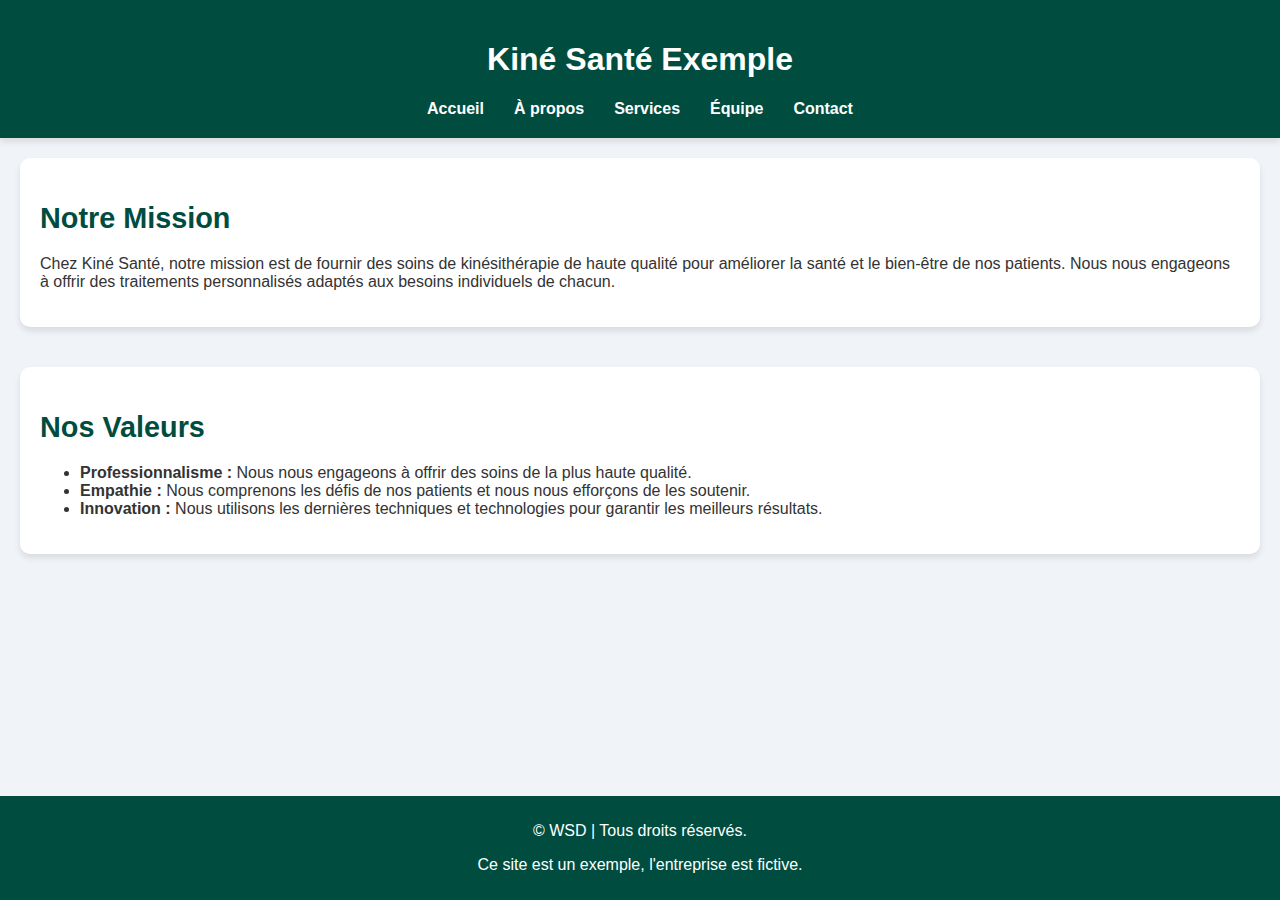
==== html/about.html @ e0ce2180 "IC-01" ====
<!DOCTYPE html>
<html lang="fr">
<head>
    <meta charset="UTF-8">
    <meta name="viewport" content="width=device-width, initial-scale=1.0">
    <title>À propos - Kiné Santé</title>
    <meta name="description" content="En savoir plus sur Kiné Santé, notre mission et nos valeurs.">
    <meta name="keywords" content="kinésithérapie, mission, valeurs">
    <meta name="author" content="Kiné Santé Exemple">
    <link rel="stylesheet" href="../css/styles.css">
</head>
<body>
    <div class="wrapper">
        <header>
            <h1>Kiné Santé Exemple</h1>
            <nav>
                <ul>
                    <li><a href="../index.html">Accueil</a></li>
                    <li><a href="about.html">À propos</a></li>
                    <li><a href="services.html">Services</a></li>
                    <li><a href="team.html">Équipe</a></li>
                    <li><a href="contact.html">Contact</a></li>
                </ul>
            </nav>
        </header>
        <div class="content">
            <section>
                <h2>Notre Mission</h2>
                <p>Chez Kiné Santé, notre mission est de fournir des soins de kinésithérapie de haute qualité pour améliorer la santé et le bien-être de nos patients. Nous nous engageons à offrir des traitements personnalisés adaptés aux besoins individuels de chacun.</p>
            </section>
            <section>
                <h2>Nos Valeurs</h2>
                <ul>
                    <li><strong>Professionnalisme :</strong> Nous nous engageons à offrir des soins de la plus haute qualité.</li>
                    <li><strong>Empathie :</strong> Nous comprenons les défis de nos patients et nous nous efforçons de les soutenir.</li>
                    <li><strong>Innovation :</strong> Nous utilisons les dernières techniques et technologies pour garantir les meilleurs résultats.</li>
                </ul>
            </section>
        </div>
        <footer>
            <p>&copy; WSD | Tous droits réservés.</p>
            <p>Ce site est un exemple, l'entreprise est fictive.</p>
        </footer>
    </div>
</body>
</html>
---- css/styles.css ----
body {
    font-family: 'Roboto', sans-serif;
    background-color: #f0f4f8;
    color: #333;
    margin: 0;
    display: flex;
    flex-direction: column;
    min-height: 100vh;
}

.wrapper {
    flex: 1;
    display: flex;
    flex-direction: column;
}

header {
    background: #004d40;
    color: #fff;
    padding: 20px;
    text-align: center;
    box-shadow: 0 4px 6px rgba(0, 0, 0, 0.1);
}

header nav ul {
    list-style: none;
    padding: 0;
    margin: 0;
    display: flex;
    justify-content: center;
}

header nav ul li {
    margin: 0 15px;
}

header nav ul li a {
    color: #fff;
    text-decoration: none;
    font-weight: bold;
    transition: color 0.3s ease;
}

header nav ul li a:hover {
    color: #80cbc4;
}

.content {
    flex: 1;
    padding: 20px;
}

.hero-image {
    width: 100%;
    max-height: 400px; /* Limite la hauteur maximale de l'image */
    height: auto;
    border-radius: 10px;
    margin-bottom: 20px;
    box-shadow: 0 4px 6px rgba(0, 0, 0, 0.1);
}

section {
    margin-bottom: 40px;
    background: #fff;
    padding: 20px;
    border-radius: 10px;
    box-shadow: 0 4px 6px rgba(0, 0, 0, 0.1);
}

h2 {
    color: #004d40;
    font-size: 1.8em;
    margin-bottom: 20px;
}

.gallery {
    display: flex;
    flex-wrap: wrap;
    gap: 10px;
}

.gallery img {
    width: calc(33.333% - 10px);
    height: auto;
    border-radius: 10px;
    box-shadow: 0 4px 6px rgba(0, 0, 0, 0.1);
}

.buttons {
    display: flex;
    justify-content: center;
    gap: 20px;
    flex-wrap: wrap;
    margin-top: 20px;
}

.button {
    background-color: #004d40;
    color: #fff;
    padding: 10px 20px;
    text-align: center;
    text-decoration: none;
    border-radius: 5px;
    transition: background-color 0.3s ease;
}

.button:hover {
    background-color: #80cbc4;
}

footer {
    background: #004d40;
    color: #fff;
    text-align: center;
    padding: 10px 0;
    margin-top: auto;
}

footer a {
    color: #80cbc4;
    text-decoration: none;
    transition: color 0.3s ease;
}

footer a:hover {
    color: #fff;
}

#contact form {
    display: flex;
    flex-direction: column;
    max-width: 500px;
    margin: auto;
}

#contact form label {
    margin-top: 10px;
}

#contact form input, #contact form textarea {
    padding: 10px;
    margin-top: 5px;
    border: 1px solid #ccc;
    border-radius: 5px;
}

#contact form button {
    background: #004d40;
    color: #fff;
    padding: 10px;
    margin-top: 10px;
    border: none;
    cursor: pointer;
    border-radius: 5px;
    transition: background-color 0.3s ease;
}

#contact form button:hover {
    background-color: #80cbc4;
}

@media (max-width: 768px) {
    .gallery img {
        width: calc(50% - 10px);
    }

    .buttons {
        flex-direction: column;
        align-items: center;
    }

    .button {
        width: 100%;
        text-align: center;
    }
}

@media (max-width: 480px) {
    header h1 {
        font-size: 24px;
    }

    section {
        padding: 10px;
    }

    .gallery img {
        width: 100%;
    }
}
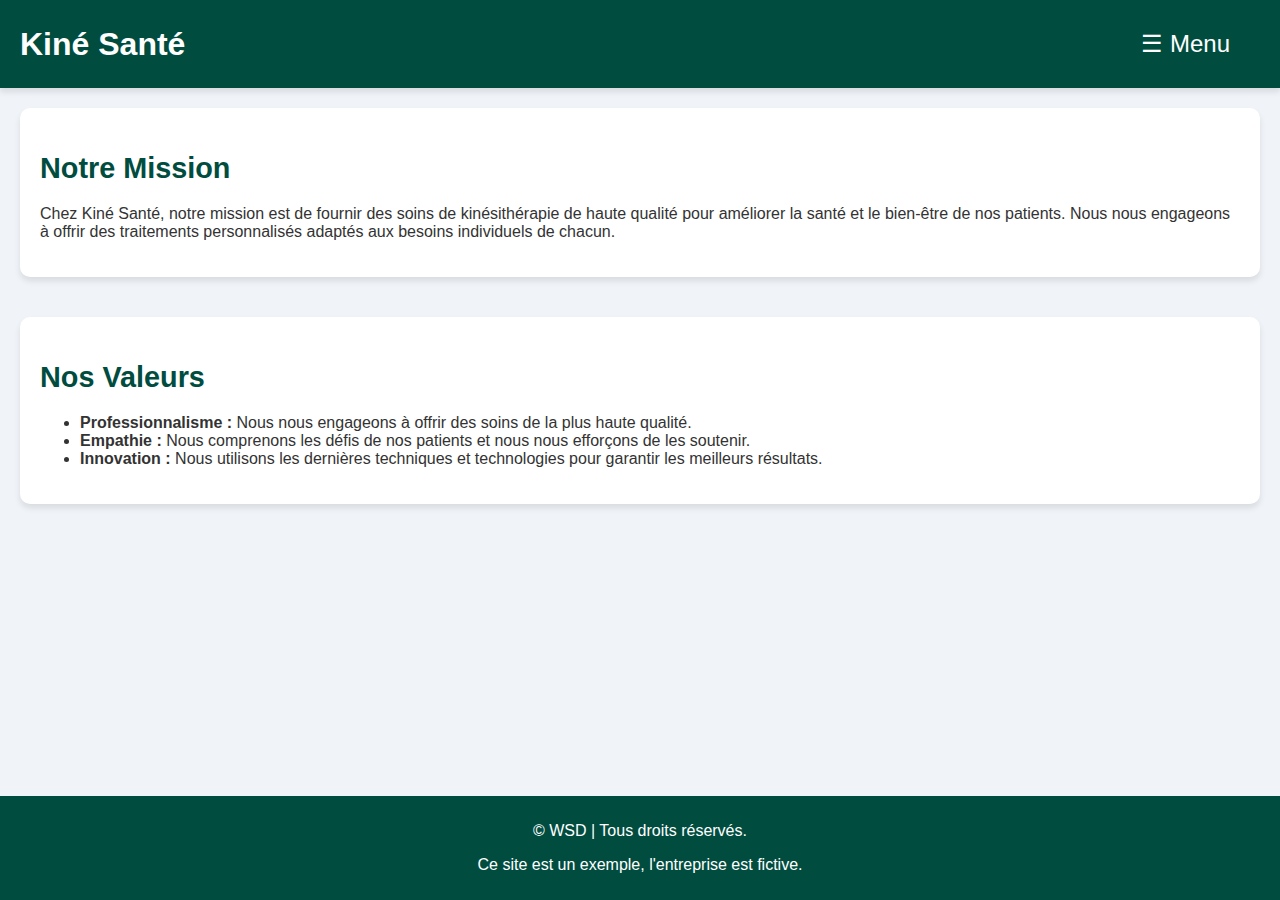
==== commit bfaffa38: "update" ====
--- a/html/about.html
+++ b/html/about.html
@@ -8,21 +8,22 @@
     <meta name="keywords" content="kinésithérapie, mission, valeurs">
     <meta name="author" content="Kiné Santé Exemple">
     <link rel="stylesheet" href="../css/styles.css">
+    <script src="../js/script.js" defer></script>
 </head>
 <body>
     <div class="wrapper">
         <header>
-            <h1>Kiné Santé Exemple</h1>
-            <nav>
-                <ul>
-                    <li><a href="../index.html">Accueil</a></li>
-                    <li><a href="about.html">À propos</a></li>
-                    <li><a href="services.html">Services</a></li>
-                    <li><a href="team.html">Équipe</a></li>
-                    <li><a href="contact.html">Contact</a></li>
-                </ul>
-            </nav>
+            <h1>Kiné Santé</h1>
+            <button class="open-btn" onclick="toggleNav()">&#9776; Menu</button>
         </header>
+        <nav id="sideNav" class="sidenav">
+            <a href="javascript:void(0)" class="close-btn" onclick="toggleNav()">&times;</a>
+            <a href="../index.html">Accueil</a>
+            <a href="about.html">À propos</a>
+            <a href="services.html">Services</a>
+            <a href="team.html">Équipe</a>
+            <a href="contact.html">Contact</a>
+        </nav>
         <div class="content">
             <section>
                 <h2>Notre Mission</h2>
--- a/css/styles.css
+++ b/css/styles.css
@@ -1,3 +1,5 @@
+/* styles.css */
+
 body {
     font-family: 'Roboto', sans-serif;
     background-color: #f0f4f8;
@@ -20,31 +22,61 @@
     padding: 20px;
     text-align: center;
     box-shadow: 0 4px 6px rgba(0, 0, 0, 0.1);
-}
-
-header nav ul {
-    list-style: none;
-    padding: 0;
+    display: flex;
+    justify-content: space-between;
+    align-items: center;
+}
+
+header h1 {
     margin: 0;
-    display: flex;
-    justify-content: center;
-}
-
-header nav ul li {
-    margin: 0 15px;
-}
-
-header nav ul li a {
-    color: #fff;
+}
+
+.open-btn {
+    font-size: 24px;
+    background: none;
+    color: #fff;
+    border: none;
+    cursor: pointer;
+    padding: 10px;
+    margin-right: 20px;
+}
+
+/* Side navigation */
+.sidenav {
+    height: 100%;
+    width: 0;
+    position: fixed;
+    z-index: 1;
+    top: 0;
+    left: 0;
+    background-color: #004d40;
+    overflow-x: hidden;
+    transition: 0.5s;
+    padding-top: 60px;
+}
+
+.sidenav a {
+    padding: 8px 8px 8px 32px;
     text-decoration: none;
-    font-weight: bold;
-    transition: color 0.3s ease;
-}
-
-header nav ul li a:hover {
+    font-size: 25px;
+    color: #fff;
+    display: block;
+    transition: 0.3s;
+}
+
+.sidenav a:hover {
     color: #80cbc4;
 }
 
+.sidenav .close-btn {
+    position: absolute;
+    top: 0;
+    right: 25px;
+    font-size: 36px;
+    margin-left: 50px;
+}
+
+/* Adjust the rest of the content */
 .content {
     flex: 1;
     padding: 20px;
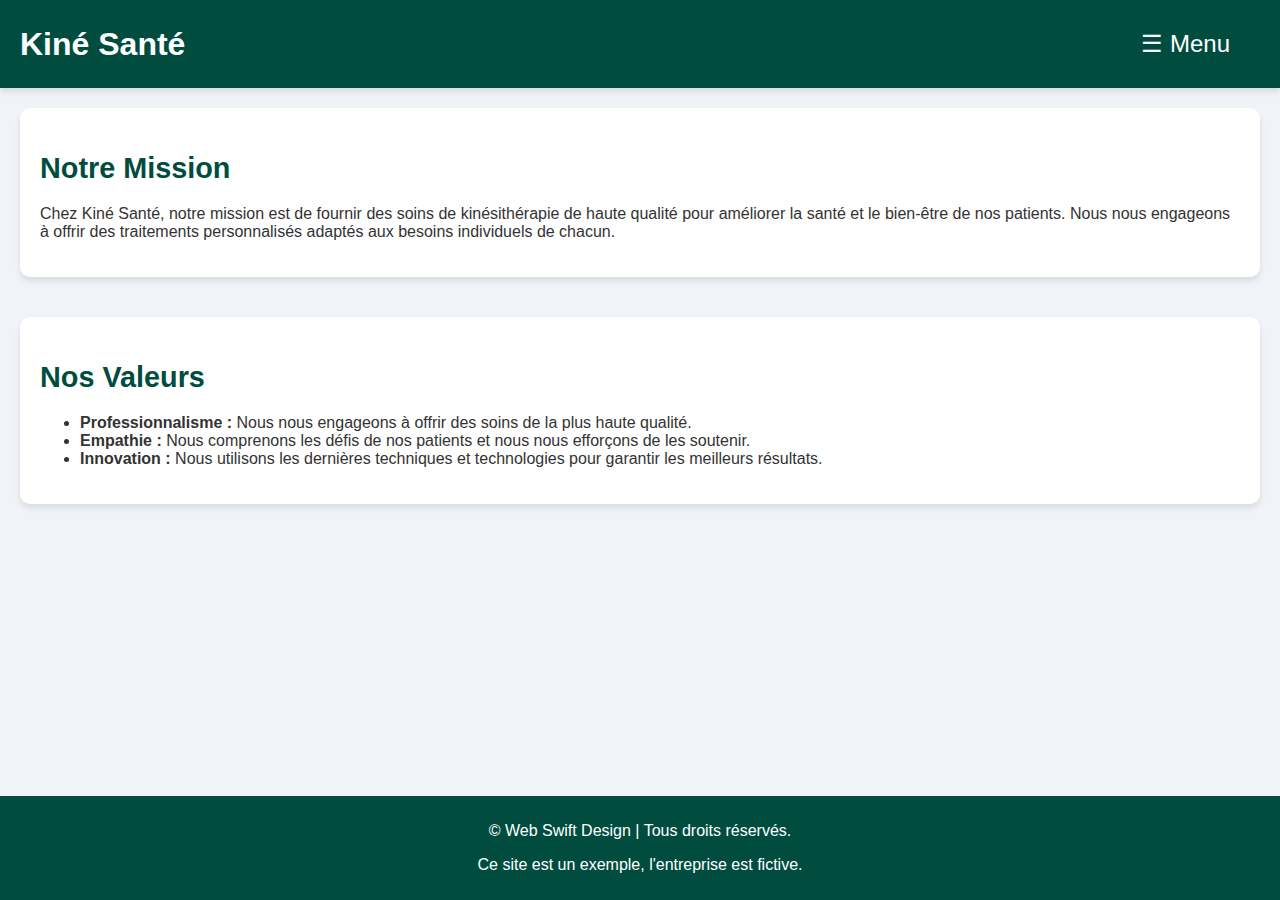
==== commit 55edb2f6: "update" ====
--- a/html/about.html
+++ b/html/about.html
@@ -39,7 +39,7 @@
             </section>
         </div>
         <footer>
-            <p>&copy; WSD | Tous droits réservés.</p>
+            <p>&copy; Web Swift Design | Tous droits réservés.</p>
             <p>Ce site est un exemple, l'entreprise est fictive.</p>
         </footer>
     </div>
